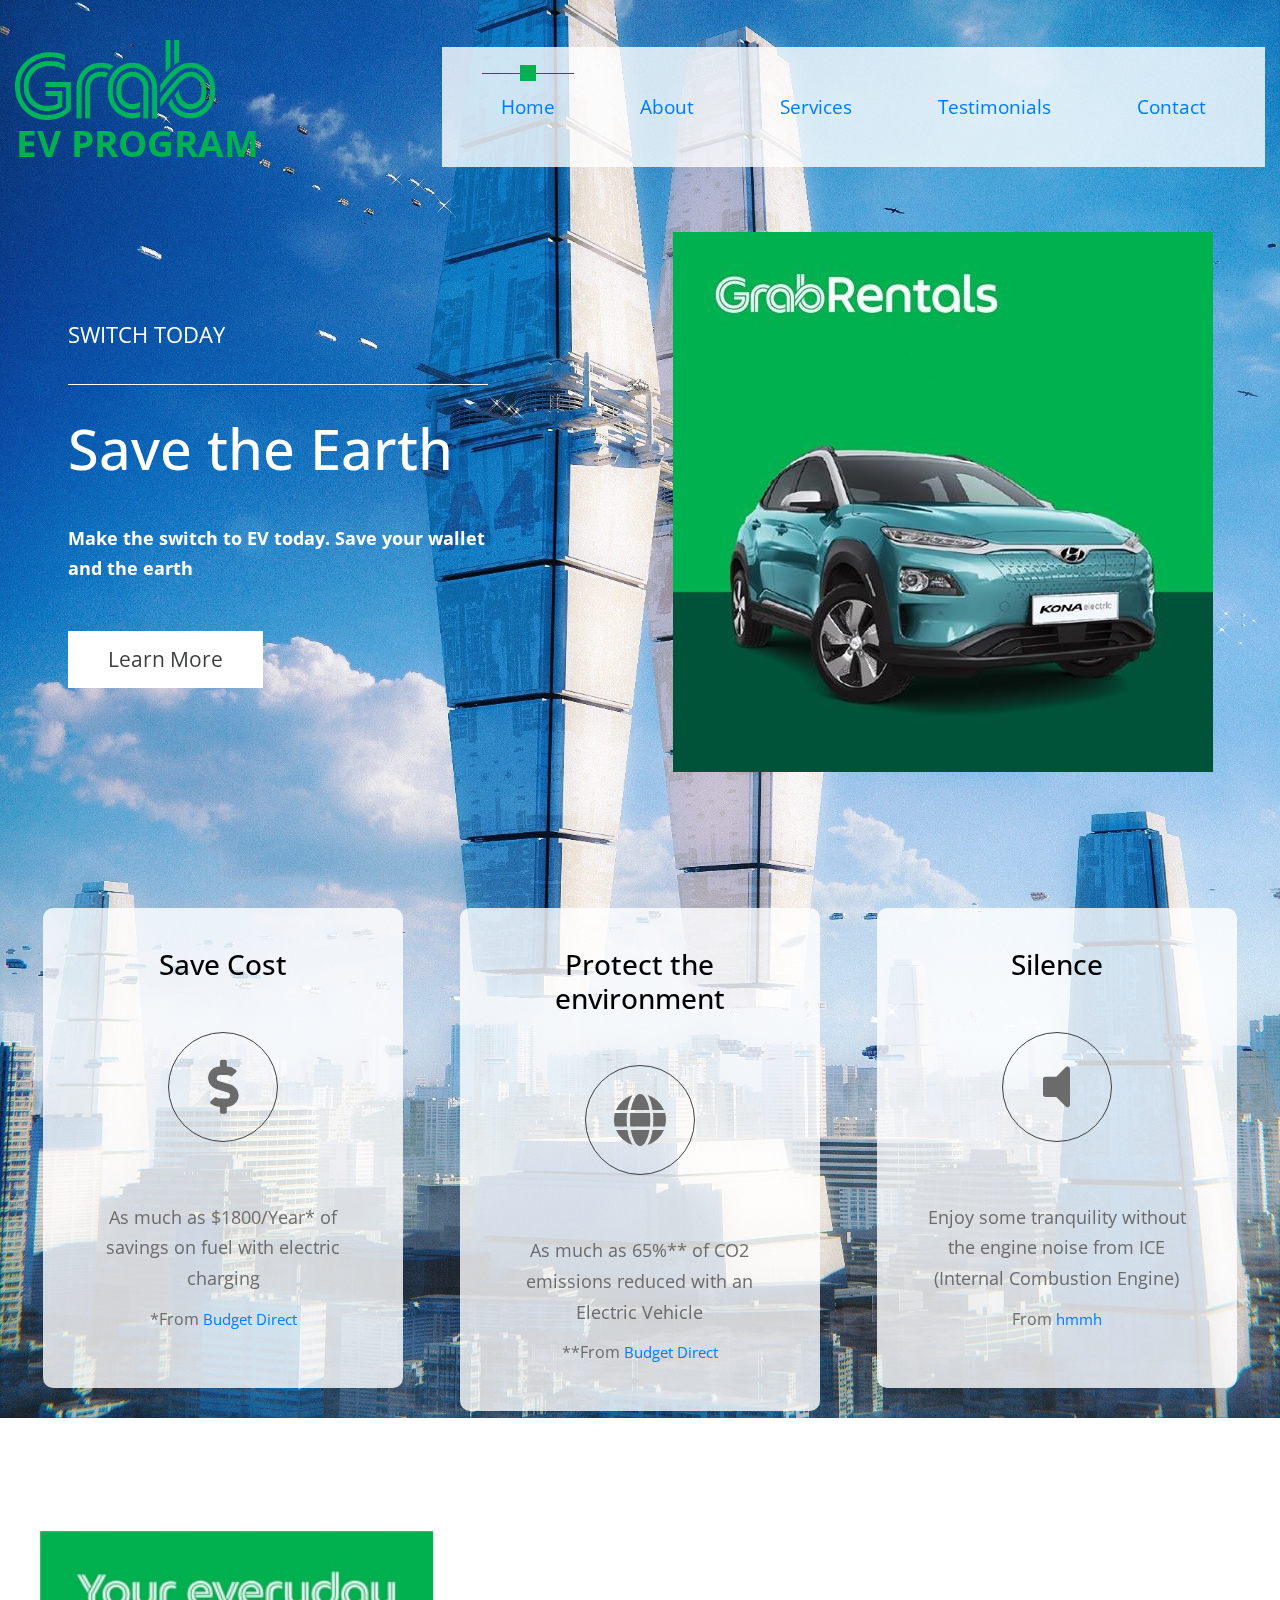
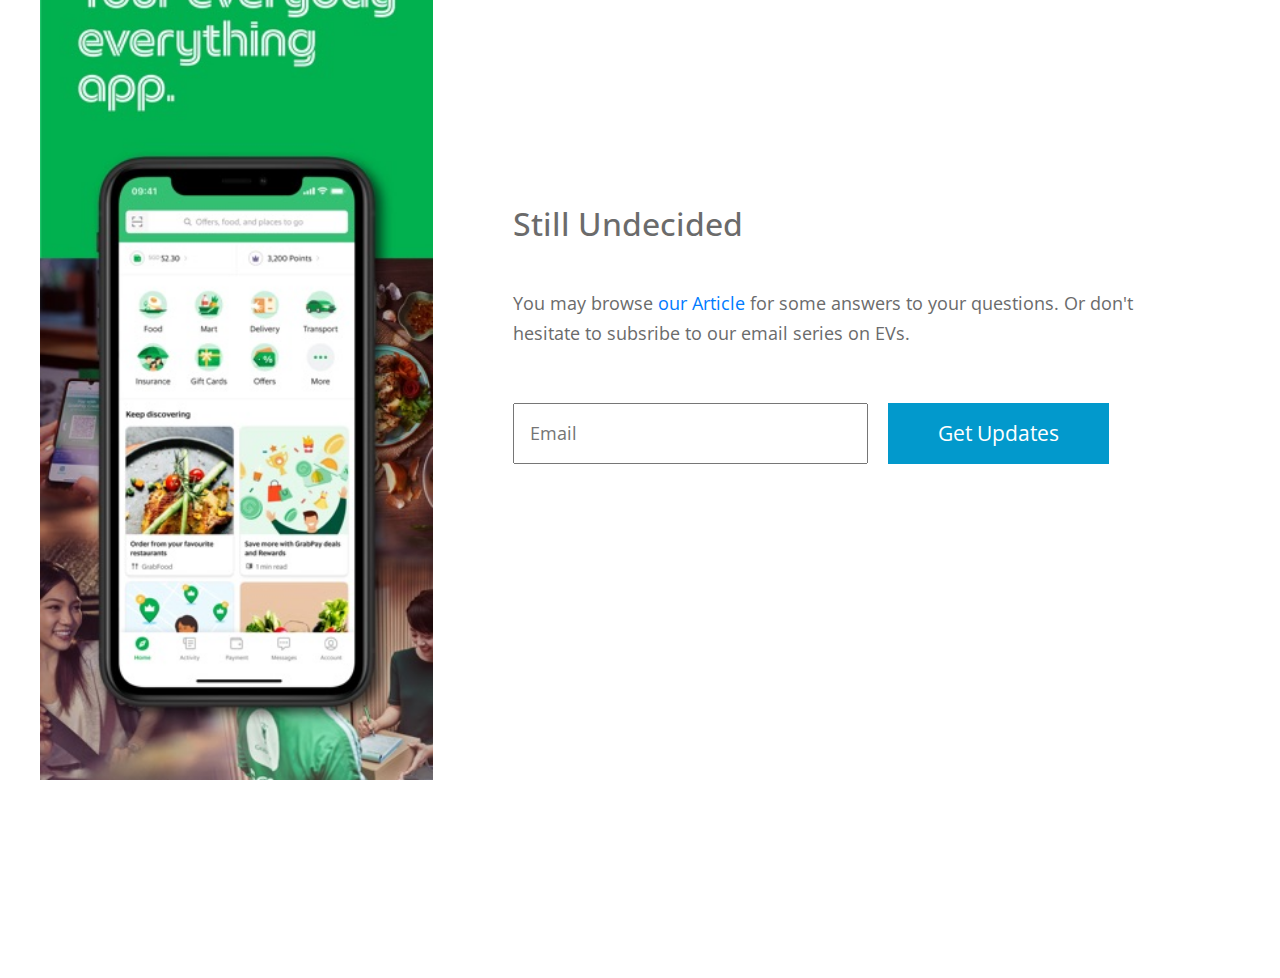
==== index.html @ 6abb5ee9 "firstcommit" ====
<!DOCTYPE html>
<html lang="en">
  <head>
    <meta charset="UTF-8" />
    <meta name="viewport" content="width=device-width, initial-scale=1.0" />
    <meta http-equiv="X-UA-Compatible" content="ie=edge" />
    <title>Join The EV Revolution</title>

    <link rel="stylesheet" href="https://fonts.googleapis.com/css?family=Open+Sans:400,600" />
    <link rel="stylesheet" href="css/all.min.css" />
    <link rel="stylesheet" href="css/bootstrap.min.css" />
    <link rel="stylesheet" href="css/templatemo-style.css" />
<!--
Parallo Template
https://templatemo.com/tm-534-parallo
-->
  </head>
  <body>
    <div class="parallax-window" data-parallax="scroll" data-image-src="img/bg-03.jpg">
      <div class="container-fluid">
        <div class="row tm-brand-row">
          <div class="col-lg-4 col-11">
                  <img src = "img/grablogo.png" style="width:200px;height:80px; class="center";>
                  <h1 class="text-uppercase tm-brand-name" style="color:#00B14F; padding: 1px; font-weight:bold;">EV Program</h1>
          </div>
          <div class="col-lg-8 col-1">
            <div class="tm-nav">
              <nav class="navbar navbar-expand-lg  tm-bg-white-transparent tm-navbar">
                <button class="navbar-toggler" type="button"
                  data-toggle="collapse" data-target="#navbarNav"
                  aria-controls="navbarNav" aria-expanded="false" aria-label="Toggle navigation">
                  <span class="navbar-toggler-icon"></span>
                </button>
                <div class="collapse navbar-collapse" id="navbarNav">
                  <ul class="navbar-nav">
                    <li class="nav-item green-highlight active">
                      <div class="tm-nav-link-highlight"></div>
                      <a class="nav-link" href="#">Home <span class="sr-only">(current)</span></a>
                    </li>
                    <li class="nav-item">
                      <div class="tm-nav-link-highlight"></div>
                      <a class="nav-link" href="about.html">About</a>
                    </li>
                    <li class="nav-item">
                      <div class="tm-nav-link-highlight"></div>
                      <a class="nav-link" href="services.html">Services</a>
                    </li>
                    <li class="nav-item">
                      <div class="tm-nav-link-highlight"></div>
                      <a class="nav-link" href="testimonials.html">Testimonials</a>
                    </li>
                    <li class="nav-item">
                      <div class="tm-nav-link-highlight"></div>
                      <a class="nav-link" href="contact.html">Contact</a>
                    </li>
                  </ul>
                </div>
              </nav>
            </div>
          </div>
        </div>

        <section class="row" id="tmHome">
          <div class="col-12 tm-home-container">
            <div class="text-white tm-home-left">
              <p class="text-uppercase tm-slogan">Switch Today</p>
              <hr class="tm-home-hr" />
              <h2 class="tm-home-title">Save the Earth</h2>
              <p class="tm-home-text" style="font-weight:bold;">
                Make the switch to EV today. Save your wallet and the earth
              </p>
              <a href="#tmFeatures" class="btn btn-primary">Learn More</a>
            </div>
            <div class="tm-home-right">
              <a href="https://www.grab.com/sg/rental/grabrentals-hyundai-kona-ev/">
              <img src="img/grabev.jpg" alt="Link to grab page" />
            </a>
            </div>
          </div>
        </section>

        <!-- Features -->
        <div class="row" id="tmFeatures">
          <div class="col-lg-4">
            <div class="tm-bg-white-transparent tm-feature-box">
            <h3 class="tm-feature-name">Save Cost</h3>

            <div class="tm-feature-icon-container">
                <i class="fas fa-3x fa-dollar-sign"></i>
            </div>
            <p class="text-center">As much as $1800/Year* of savings on fuel with electric charging</p>
            <h1 class="small">*From <a href="https://www.budgetdirect.com.sg/blog/car-insurance/are-electric-cars-economical-in-singapore" class="small">Budget Direct</a></h1>
            </div>

          </div>

          <div class="col-lg-4">
            <div class="tm-bg-white-transparent tm-feature-box">
                <h3 class="tm-feature-name">Protect the environment</h3>
                <div class="tm-feature-icon-container">
                    <i class="fas fa-3x fa-globe"></i>
                </div>
                <p class="text-center">As much as 65%** of CO2 emissions reduced with an Electric Vehicle
                </p>
                <h1 class="small">**From <a href="https://www.budgetdirect.com.sg/blog/car-insurance/are-electric-cars-economical-in-singapore" class="small">Budget Direct</a></h1>
            </div>
          </div>

          <div class="col-lg-4">
            <div class="tm-bg-white-transparent tm-feature-box">
                <h3 class="tm-feature-name">Silence</h3>

                <div class="tm-feature-icon-container">
                    <i class="fas fa-3x fa-volume-off"></i>
                </div>
                <p class="text-center">Enjoy some tranquility without the engine noise from ICE (Internal Combustion Engine)
                </p>
                <h1 class="small">From <a href="https://hmmh.com/resources/news-insights/blog/will-electric-cars-result-in-quieter-communities/" class="small">hmmh</a></h1>
            </div>
          </div>
        </div>
        <!-- Call to Action -->
        <section class="row" id="tmCallToAction">
          <div class="col-12 tm-call-to-action-col">
            <img src="img/grabphone.jpg" alt="Image" class="img-fluid tm-call-to-action-image" />
            <div class="tm-bg-white tm-call-to-action-text">
              <h2 class="tm-call-to-action-title">Still Undecided</h2>
              <p class="tm-call-to-action-description">
                You may browse <a rel="nofollow" href="https://www.grab.com/sg/rentals/should-i-drive-a-petrol-hybrid-or-electric-car-for-grab-grabrentals/"> our Article</a> for some answers to your questions.
                Or don't hesitate to subsribe to our email series on EVs.
              </p>
              <form action="#" method="get" class="tm-call-to-action-form">
                <input name="email" type="email" class="tm-email-input" id="email" placeholder="Email" />
                <button type="submit" class="btn btn-secondary">Get Updates</button>
              </form>
            </div>
          </div>
        </section>

        <!-- Page footer -->
        <footer class="row">
          <p class="col-12 text-white text-center tm-copyright-text">
            Copyright &copy; 2020 App Landing Page.
            Backgrond image from <a href="https://www.artstation.com/artwork/Vg6AK5" class="tm-copyright-link">Max Hay</a>
            Page Constructed by Mila for Grab Hackathon
          </p>
        </footer>
      </div>
      <!-- .container-fluid -->
    </div>

    <script src="js/jquery.min.js"></script>
    <script src="js/parallax.min.js"></script>
    <script src="js/bootstrap.min.js"></script>
  </body>
</html>
---- css/templatemo-style.css ----
/*

Parallo Template

https://templatemo.com/tm-534-parallo

COLOR CODE
Dark Brown: #333333
Green: #006666
Light Blue: #0099CC
Blue: #039bcd
nav link color: #666768

Page 1 Image 1x1 size 400px
3 boxes spacing 60px
Logo size: 400x200
840x120

Home section width: 420

*/

html {
  scroll-behavior: smooth;
}

body {
  font-family: "Open Sans", Arial, Helvetica, sans-serif;
  font-size: 18px;
  font-weight: 400;
  color: #6b6b6b;
  overflow-x: hidden;
}

a,
button {
  transition: all 0.3s ease;
}

a:hover {
  text-decoration: none;
}

.container-fluid {
  max-width: 1310px;
}

.small,
small {
  font-size: 90%;
}

.parallax-window {
  min-height: 1100px;
  background: transparent;
}

.tm-bg-white-transparent {
  background-color: rgba(255, 255, 255, 0.8);
}

.tm-brand-row {
  align-items: center;
  padding-top: 40px;
  padding-bottom: 28px;
}

.tm-brand-container {
  max-width: 400px;
  height: 200px;
  display: flex;
  align-items: center;
  justify-content: center;
}

.tm-brand-icon {
  width: 79px;
  height: 77px;
  display: flex;
  align-items: center;
  justify-content: center;
  background-color: #333436;
  color: white;
  border-radius: 50%;
  margin-right: 25px;
}

.tm-brand-name {
  font-size: 2.3rem;
  color: #333333;
}

/* Nav */
.tm-navbar {/*   padding: 19px 63px; */max-width: 840px;min-height: 120px;justify-content:;}

.tm-navbar .navbar-nav {
  width: 100%;
  display: flex;
  align-items: center;
  justify-content: space-around;
}


.navbar-expand-lg .navbar-nav .nav-link {
  padding: 19px;
}

.navbar-light .navbar-nav .nav-link,
.navbar-light .navbar-nav .active > .nav-link,
.navbar-light .navbar-nav .nav-link.active,
.navbar-light .navbar-nav .nav-link.show,
.navbar-light .navbar-nav .show > .nav-link {
  color: #666768;
}

.navbar-light .navbar-nav .nav-item.green-highlight.active > .nav-link,
.navbar-light .navbar-nav .nav-item.green-highlight .nav-link.active,
.navbar-light .navbar-nav .nav-item.green-highlight .nav-link.show,
.navbar-light .navbar-nav .nav-item.green-highlight .show > .nav-link {
  color: #006868;
}

.nav-item {
  position: relative;
}

.nav-link {
  font-size: 1.2rem;
}

.nav-item .tm-nav-link-highlight {
  visibility: hidden;
}

.nav-item:hover .tm-nav-link-highlight,
.nav-item.active .tm-nav-link-highlight {
  visibility: visible;
}

.nav-item .nav-link {
  border-top: 1px solid transparent;
}

.nav-item.active .nav-link,
.nav-item:hover .nav-link {
  border-top-color: #666768;
}

.tm-nav-link-highlight {
  width: 16px;
  height: 16px;
  background-color: #666768;
  position: absolute;
  top: -8px;
  left: calc(50% - 8px);
}

.nav-item.active.green-highlight .nav-link,
.nav-item.green-highlight:hover .nav-link {
  border-top-color: #006868;
}

.nav-item.active.green-highlight
.tm-nav-link-highlight {
  background-color: #00B14F;
}

/* Home */
#tmHome {
  padding-top: 30px;
  padding-bottom: 68px;
}

.tm-home-left {
  max-width: 420px;
  width: 100%;
  margin-right: 185px;
}

.tm-home-container {
  display: flex;
  align-items: center;
  justify-content: center;
}

.tm-slogan {
  font-size: 1.4rem;
  margin-bottom: 30px;
}

.tm-home-hr {
  border-top-color: white;
  margin-bottom: 30px;
}

.tm-home-title {
  font-size: 3.5rem;
  margin-bottom: 40px;
}

.tm-home-text {
  margin-bottom: 47px;
}

.btn {
  border-radius: 0;
  padding: 13px 40px;
  font-size: 1.3rem;
}

.btn-primary {
  background-color: white;
  border: 0;
  color: #3E3F40;
}

.btn-primary:hover,
.btn-primary:focus,
.btn-primary:active,
.btn-primary:not(:disabled):not(.disabled).active,
.btn-primary:not(:disabled):not(.disabled):active,
.show>.btn-primary.dropdown-toggle {
  background-color: #495057;
  outline: none;
  border: none;
}

/* Features section */
#tmFeatures {
  padding-top: 68px;
  padding-bottom: 60px;
  max-width: 1260px;
  margin-left: auto;
  margin-right: auto;
}

.tm-feature-box {
  max-width: 360px;
  min-height: 480px;
  border-radius: 10px;
  text-align: center;
  padding: 40px 50px;
  margin-left: auto;
  margin-right: auto;
}

.tm-feature-name {
  color: black;
  margin-bottom: 50px;
}

.tm-feature-icon-container {
  width: 110px;
  height: 110px;
  border: 1px solid #3E3F40;
  border-radius: 50%;
  display: flex;
  align-items: center;
  justify-content: center;
  margin-left: auto;
  margin-right: auto;
  margin-bottom: 60px;
}

/* Call to Action section */
#tmCallToAction {
  padding-top: 60px;
  padding-bottom: 60px;
}

.tm-bg-white {
  background-color: white;
}

.tm-call-to-action-col {
  display: flex;
  align-items: center;
  max-width: 1230px;
  margin-left: auto;
  margin-right: auto;
  flex-direction:;
}

.tm-call-to-action-image {
  margin-right: 20px;
  width: 400px;
  height: auto;
}

.tm-call-to-action-text {
  padding: 50px 60px;
  min-height: 400px;
  width: calc(100% - 400px);
}

.tm-call-to-action-title {
  margin-bottom: 45px;
}

.tm-call-to-action-description {
  margin-bottom: 55px;
  font-size: 1.1rem;

}

p {
  line-height: 1.7;
}

.tm-call-to-action-form {
  display: flex;
}

.tm-email-input {
  padding: 15px;
  margin: 0;
  width: 355px;
  margin-right: 20px;
}

.btn-secondary {
  background-color: #0299CC;
  border: none;
  padding: 10px 50px;
}

.btn-secondary:hover {
  background-color: #0fb7f0;
}

.btn-tertiary {
  background-color: #006868;
  color: white;
  padding: 10px 60px;
}

.btn-tertiary:hover {
  background-color: #099f9f;
  color: white;
}

.tm-copyright-text {
  font-size: 1rem;
  padding-top: 50px;
  padding-bottom: 45px;
}

.tm-copyright-link {
  color: white;
}

.tm-copyright-link:hover {
  color: #0fb7f0;
}

/* About Page */
#tmAbout {
  padding-bottom: 80px;
}

.tm-about-page-title {
  font-size: 4rem;
  margin-top: 72px;
  margin-bottom: 40px;
  color: #00B14F;
}

.tm-about-box {
  padding: 25px;
  max-width: 360px;
  margin-bottom: 30px;
}

.tm-about-title-hr {
  border-top-color: black;
  max-width: 450px;
  margin-bottom:;
}

.tm-bg-black-transparent {
  background-color: rgba(15, 29, 32, 0.76);
  color: white;
}

.tm-about-header {
  padding-bottom: 80px;
}

.tm-about-number-container {
  width: 83px;
  height: 83px;
  font-size: 2.2rem;
  border: 1px solid white;
  display: flex;
  align-items: center;
  justify-content: center;
  margin-bottom: 20px;
}

.tm-about-name {
  margin-bottom: 30px;
  text-transform: uppercase;
}

.tm-about-description {
  margin-bottom: 30px;
  line-height: 1.8;
}

.tm-app-header {
  max-width: 644px;
  margin-left: auto;
  margin-right: auto;
  margin-bottom: 60px;
}

#tmAppFeatures {
  padding-top: 80px;
  padding-bottom: 24px;
}

.tm-app-feature-header {
  font-size: 2.8rem;
}

.tm-app-feature-box {
  display: flex;
  align-items: center;
  padding: 50px 40px;
  margin-bottom: 40px;
}

.tm-app-feature-icon {
  margin-right: 30px;
  border-radius: 50%;
  border: 1px solid;
  width:  120px;
  height: 120px;
  display: flex;
  align-items: center;
  justify-content: center;
}

.tm-btn-app-feature {
  margin-bottom: 35px;
}

.tm-app-feature-description-box {
  color: #2C3030;
}

.tm-app-feature-title {
  font-size: 2rem;
}

/* Services */
.tm-services-parallax-header {
  min-height: 700px;
  display: flex;
  align-items: center;
  margin-top: 42px;
  margin-bottom: 22px;
}

.tm-services-header {
  position: relative;
  z-index: 102;
  width: 100%;
  padding: 85px 15px 37px 15px;
}

.tm-services-page-title {
  font-size: 2.8rem;
  padding-bottom: 37px;
}

.tm-services-detail-box {
  padding: 80px 70px;
  margin-top: 22px;
  margin-bottom: 41px;
}

#tmServices .tabs {
  list-style: none;
  padding: 0;
  margin: 0;
}

.tm-tabs-container {
  display: flex;
  padding-top: 40px;
  padding-bottom: 135px;
}

.tm-tab-links {
  margin-right: 40px;
  width: 380px;
}

.tm-tab-contents {
  width: calc(100% - 420px);

}

#tmServices .tabs li {
  margin-bottom: 36px;
}

#tmServices .tabs li:last-child {
  margin-bottom: 0;
}

#tmServices .tabs a {
  display: flex;
  align-items: center;
  text-align: left;
  text-decoration: none;
  text-transform: uppercase;
  letter-spacing: 0.5px;
  background-color: rgba(15, 29, 32, 0.77);
  border: 1px solid rgba(15, 29, 32, 0.77);
  color: white;
  font-size: 20px;
  font-weight: 700;
  padding: 20px 30px;
  transition: all 0.3s;
}

#tmServices .tabs .icon-wrap {
  width: 75px;
  height: 75px;
  border: 1px solid white;
  border-radius: 50%;
  display: flex;
  align-items: center;
  justify-content: center;
  margin-right: 30px;
}

#tmServices .tabs .active,
#tmServices .tabs a:hover {
    border-color: white;
    color: #fff!important;
}

#first-tab-group > div {
  background-color: rgba(15, 29, 32, 0.77);
  color: white;
  padding: 45px 60px;
  min-height: 423px;
}

.tm-service-tab-title,
.tm-service-tab-p {
  margin-bottom: 40px;
}

/* Testimonials */
.tm-testimonials-section {
  padding-top: 45px;
  padding-bottom: 90px;
  margin-left: -35px;
  margin-right: -35px;
}

.tm-testimonials-header {
  padding: 55px 15px 50px;
}

.tm-testimonials-page-title {
  padding-bottom: 0;
  margin-bottom: 20px;
}

.tm-testimonials-parallax-header {
  min-height: 400px;
  margin-bottom: 45px;
}

.tm-person-img-container {
  margin-bottom: 63px;
}

.tm-testimonial-box {
  padding: 60px 30px 85px;
  margin-left: 20px;
  margin-right: 20px;
}

.slick-dots {
  bottom: -88px;;
}

.slick-dots li,
.slick-dots li button {
  width: 30px;
  height: 30px;
}

.slick-dots li {
  margin: 8px;
}

.slick-dots li button {
  font-family: "Font Awesome 5 Free";
  font-size: 1.6em;
  font-weight: 900;
}

.slick-dots li button:before {
  font-family: inherit;
  font-size: inherit;
  content: "\f45c";
  opacity: 0.5;
}

.slick-dots li.slick-active button:before {
  opacity: 0.85;
}


#tmCallToAction.tm-testimonials-cta {
  padding-bottom: 185px;
}

/* Contact page */
.tm-contact-form {
  height: 100%;
  padding: 67px 115px 67px 70px;
  margin-right: 5px;
}

.tm-contact-text {
  padding: 58px 95px 100px 80px;
  margin-left: 5px;
}

.tm-contact-col-left {
  margin-bottom: 0;
}

.form-group {
  margin-bottom: 50px;
}

.form-control {
  background-color: transparent;
  color: white;
  padding: 25px 20px;
}

.form-control:focus {
  background-color: transparent;
  color: white;
}

.form-control::placeholder { /* Chrome, Firefox, Opera, Safari 10.1+ */
  color: white;
  opacity: 1; /* Firefox */
}

.form-control:-ms-input-placeholder { /* Internet Explorer 10-11 */
  color: white;
}

.form-control::-ms-input-placeholder { /* Microsoft Edge */
  color: white;
}

.tm-contact-row {
  padding-top: 45px;
  padding-bottom: 40px;
}

/* Media Queries */
@media (max-width: 1149px) {
  .tm-call-to-action-text {
    width: calc(100% - 420px);
  }
}

@media (max-width: 1145px) {
  .tm-email-input {
    margin-right: 0;
    margin-bottom: 20px;
    width: 100%;
  }

  .tm-call-to-action-form {
    flex-direction: column;
  }
}

@media (max-width: 991px) {
  .tm-nav {
    position: relative;
  }

  #navbarNav {
        position: absolute;
    top: 80px;
    background-color: rgba(255, 255, 255, 0.9);
    z-index: 1001;
  }

 .tm-navbar {
   background-color: transparent;
   justify-content: flex-end;
 }

 .navbar-toggler {
   background-color: rgba(255,255,255,0.8);
 }

 .tm-home-left {
   margin-right: 50px;
 }

 .tm-feature-box {
   margin-bottom: 20px;
   max-width: 600px;
 }

 .navbar-expand-lg .navbar-nav .nav-link {
   padding: 14px 19px;
 }

 .tm-about-box,
 .tm-app-feature-box {
   margin-left: auto;
   margin-right: auto;
   max-width: 600px;
 }

 .tm-tabs-container {
   flex-direction: column;
 }

 .tm-tab-links {
   margin-right: 0;
   margin-bottom: 40px;
 }

 .tm-tab-links,
 .tm-tab-contents {
    margin-left: auto;
    margin-right: auto;
    max-width: 800px;
    width: 100%;
 }

 .tm-contact-col-left {
   margin-bottom: 40px;
 }


  .tm-contact-form {
    margin-right: 0;
  }

 .tm-contact-text {
   margin-left: 0;
 }

}

@media (max-width: 849px) {
  .tm-call-to-action-col {
    flex-direction: column;
  }

  .tm-call-to-action-image {
    margin-right: 0;
    margin-bottom: 20px;
  }

  .tm-call-to-action-text {
    width: 100%;
    max-width: 600px;
  }
}

@media (max-width: 767px) {
  .tm-home-container {
    flex-direction: column;
  }

  .tm-home-left {
    margin-bottom: 50px;
    margin-right: 0;
  }
}

@media (max-width: 479px) {
  .tm-app-feature-box {
    flex-direction: column;
  }

  .tm-app-feature-icon {
    margin-right: 0;
    margin-bottom: 30px;
  }

  .slick-dots {
    width: 300px;
    left: 0;
    right: 0;
    margin-left: auto;
    margin-right: auto;
    bottom: -80px;
  }

  .slick-dots li {
    margin: 8px;
  }

  .tm-contact-form {
    padding: 45px;
  }

  .tm-contact-text {
    padding: 60px;
  }
}
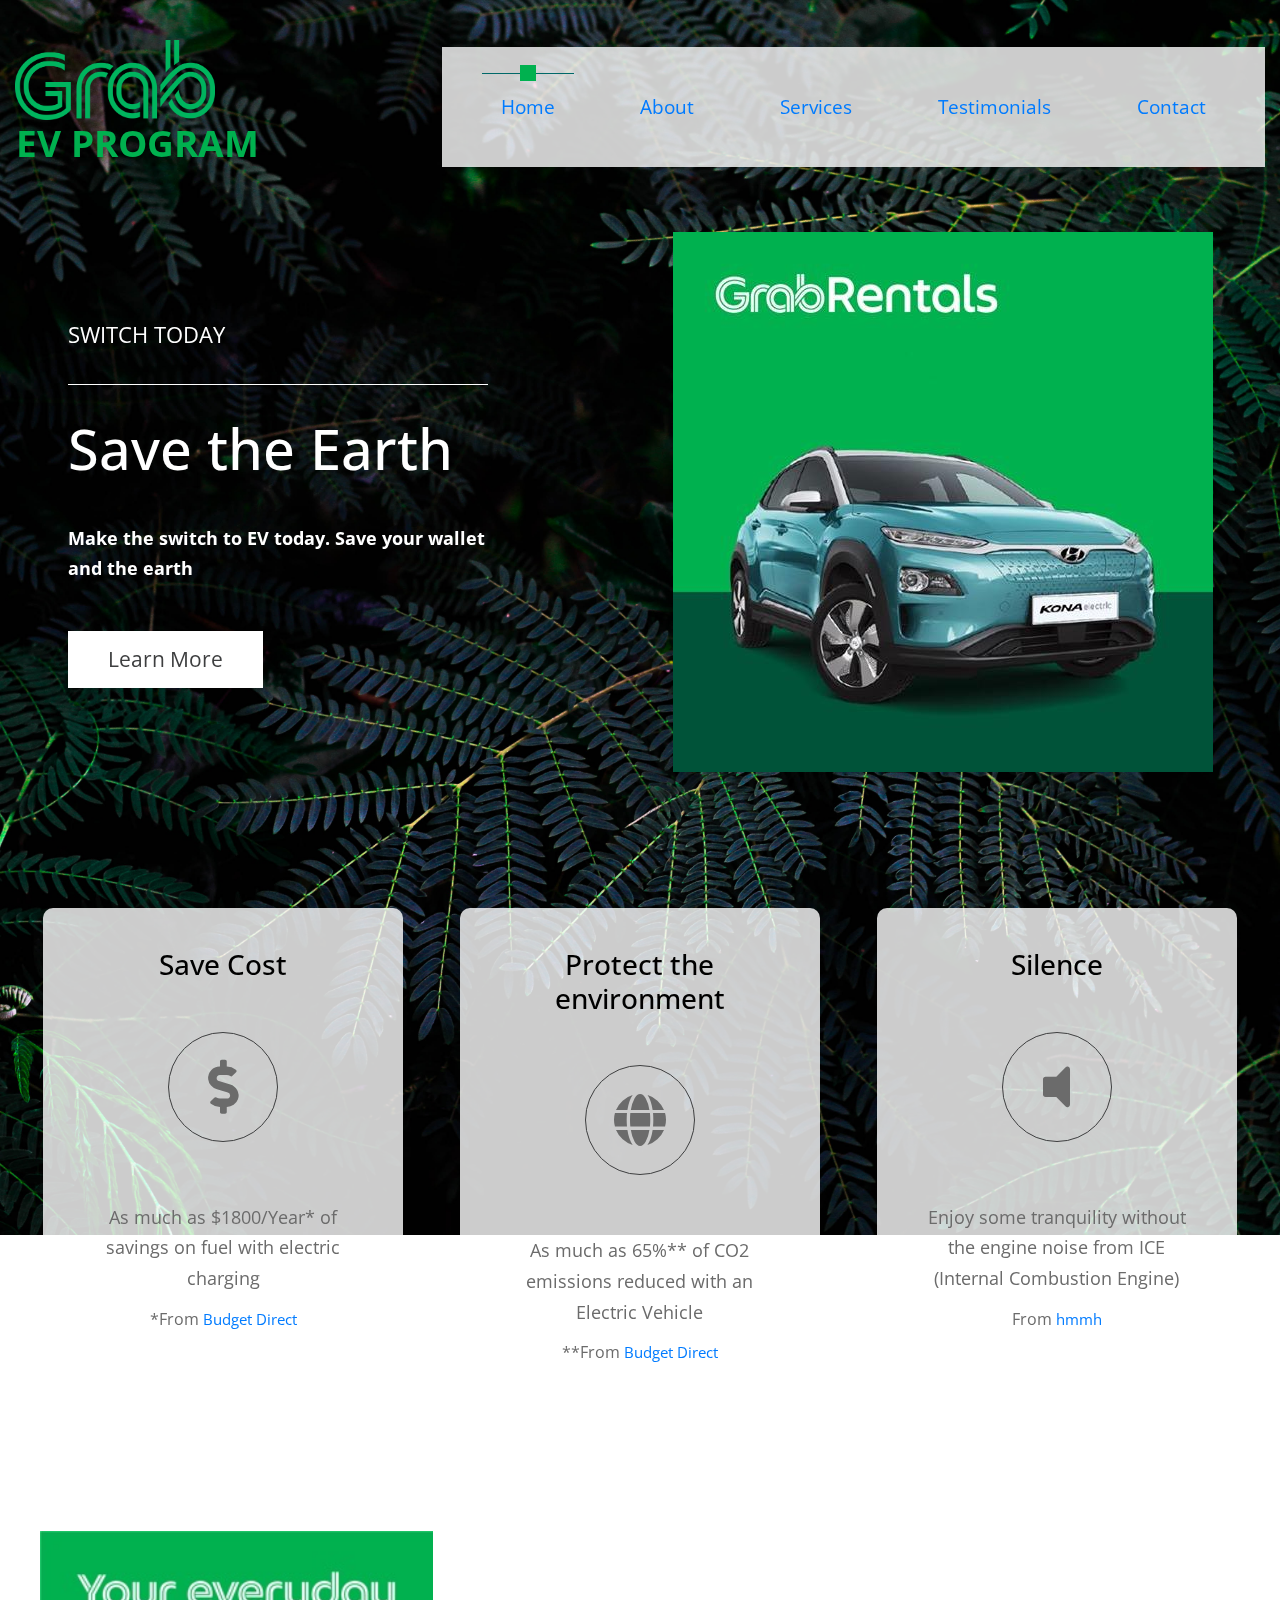
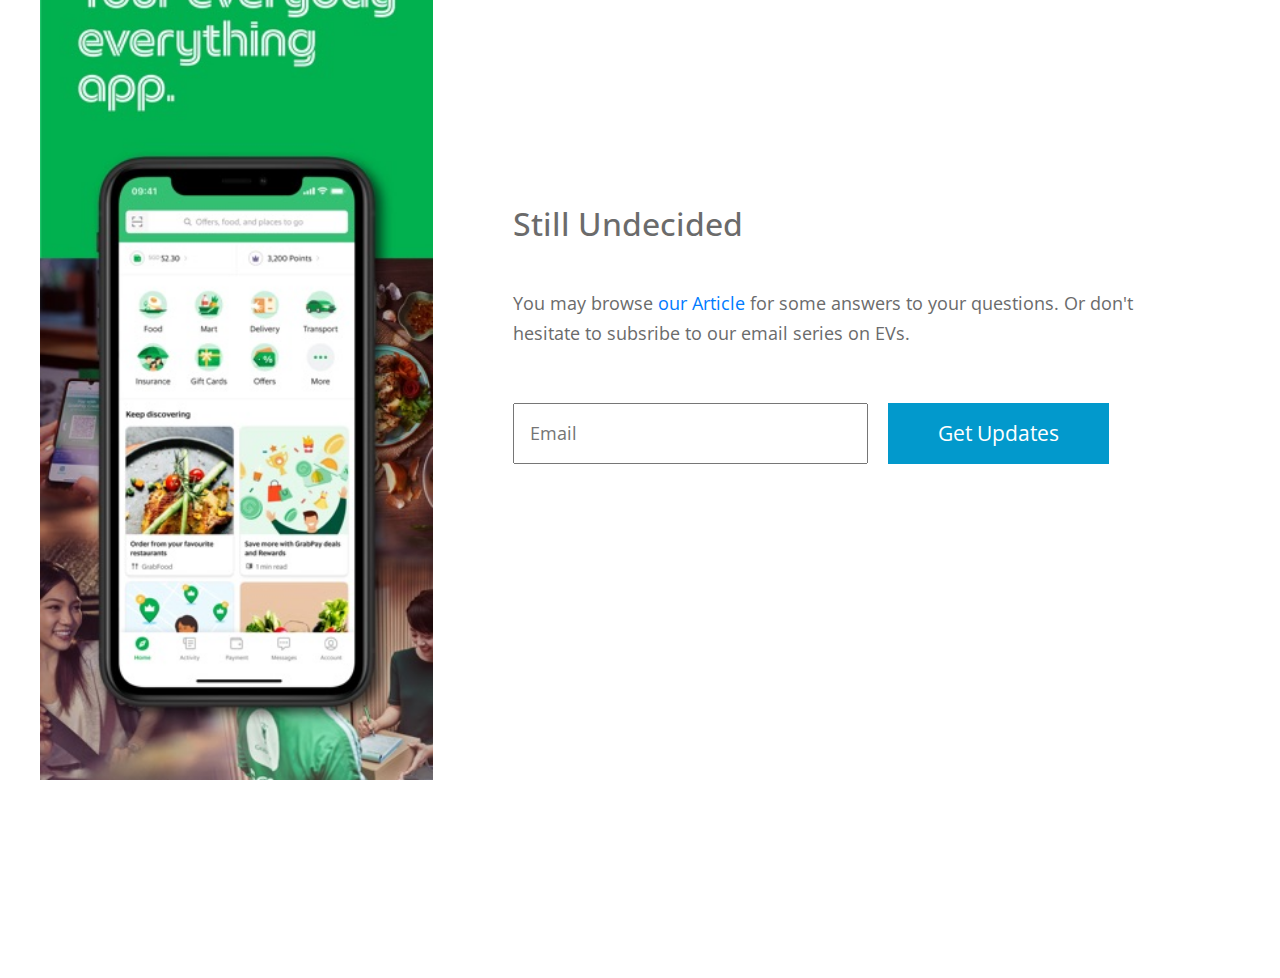
==== commit 97267b50: "Edited items" ====
--- a/index.html
+++ b/index.html
@@ -16,7 +16,7 @@
 -->
   </head>
   <body>
-    <div class="parallax-window" data-parallax="scroll" data-image-src="img/bg-03.jpg">
+    <div class="parallax-window" data-parallax="scroll" data-image-src="img/bg-02.jpg">
       <div class="container-fluid">
         <div class="row tm-brand-row">
           <div class="col-lg-4 col-11">
@@ -140,9 +140,9 @@
         <!-- Page footer -->
         <footer class="row">
           <p class="col-12 text-white text-center tm-copyright-text">
-            Copyright &copy; 2020 App Landing Page.
-            Backgrond image from <a href="https://www.artstation.com/artwork/Vg6AK5" class="tm-copyright-link">Max Hay</a>
-            Page Constructed by Mila for Grab Hackathon
+
+            Backgrond image from <a href="https://unsplash.com/photos/uAfZBP-GtiA" class="tm-copyright-link">Jeremy Bishop</a>
+            Page Constructed by Mila & Jonas for Grab Hackathon
           </p>
         </footer>
       </div>
--- a/css/templatemo-style.css
+++ b/css/templatemo-style.css
@@ -329,7 +329,7 @@
 }
 
 .btn-tertiary {
-  background-color: #006868;
+  background-color: #00B14F;
   color: white;
   padding: 10px 60px;
 }
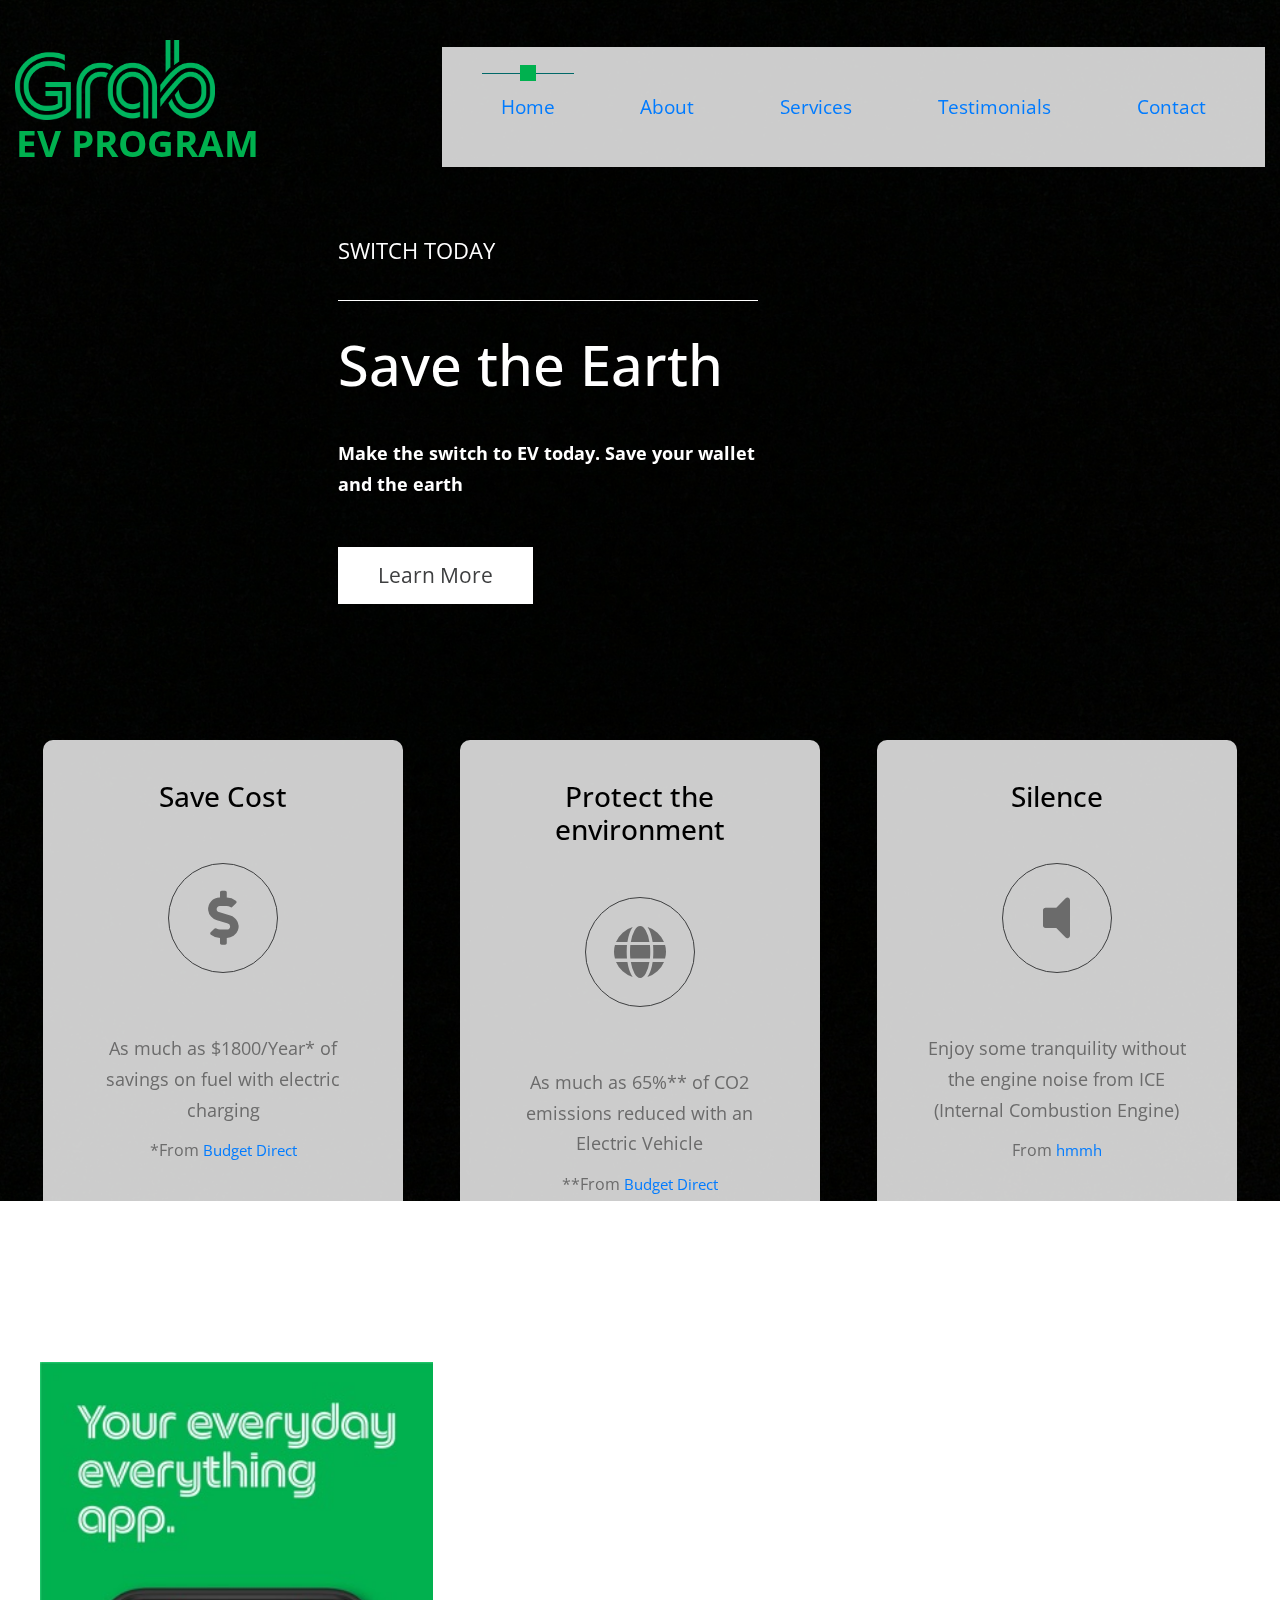
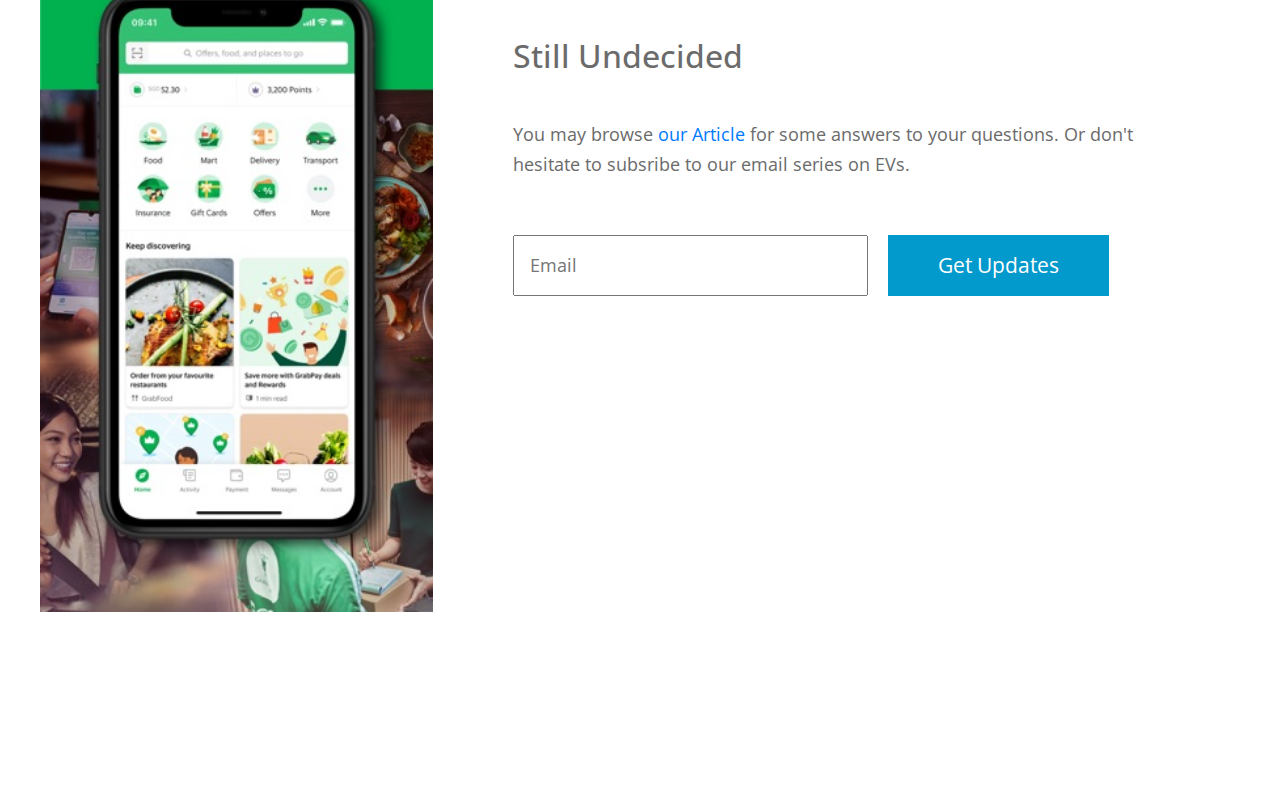
==== commit 38c45fc2: "changebackground" ====
--- a/index.html
+++ b/index.html
@@ -70,11 +70,6 @@
                 Make the switch to EV today. Save your wallet and the earth
               </p>
               <a href="#tmFeatures" class="btn btn-primary">Learn More</a>
-            </div>
-            <div class="tm-home-right">
-              <a href="https://www.grab.com/sg/rental/grabrentals-hyundai-kona-ev/">
-              <img src="img/grabev.jpg" alt="Link to grab page" />
-            </a>
             </div>
           </div>
         </section>
